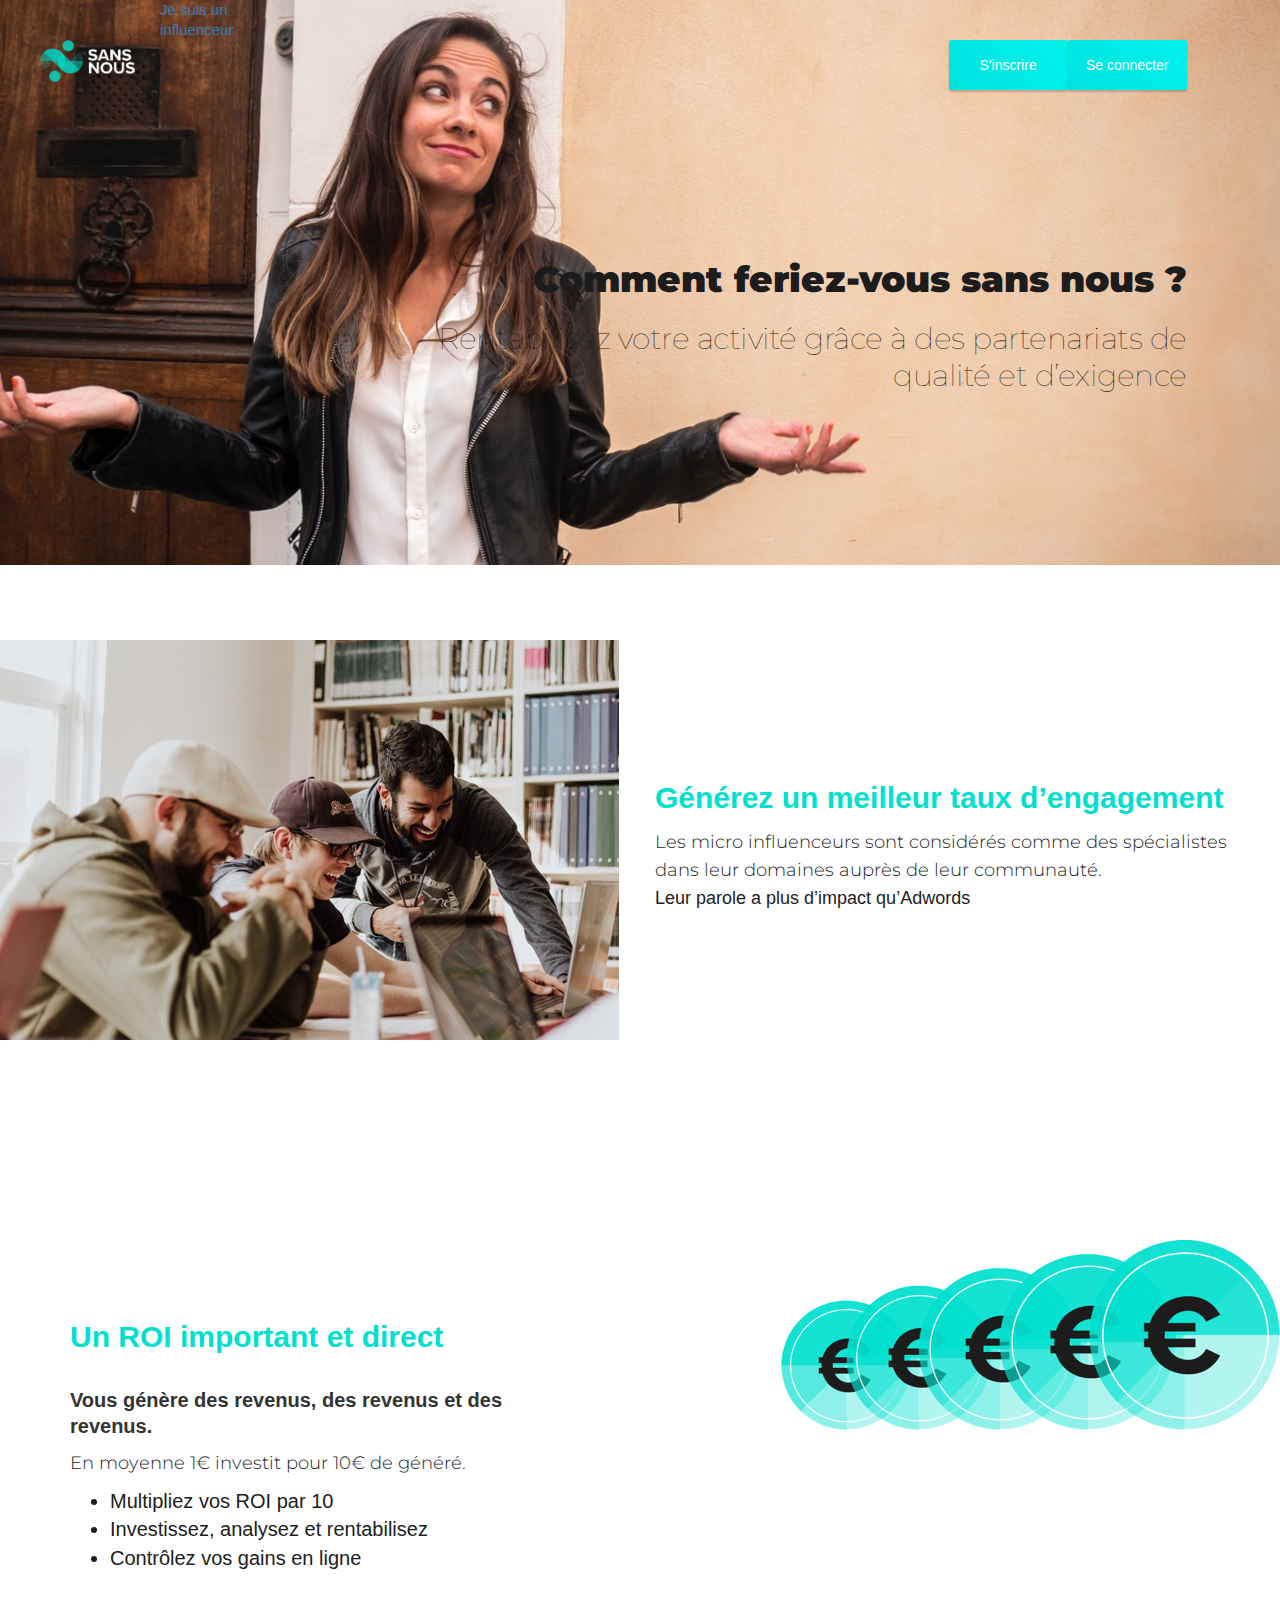
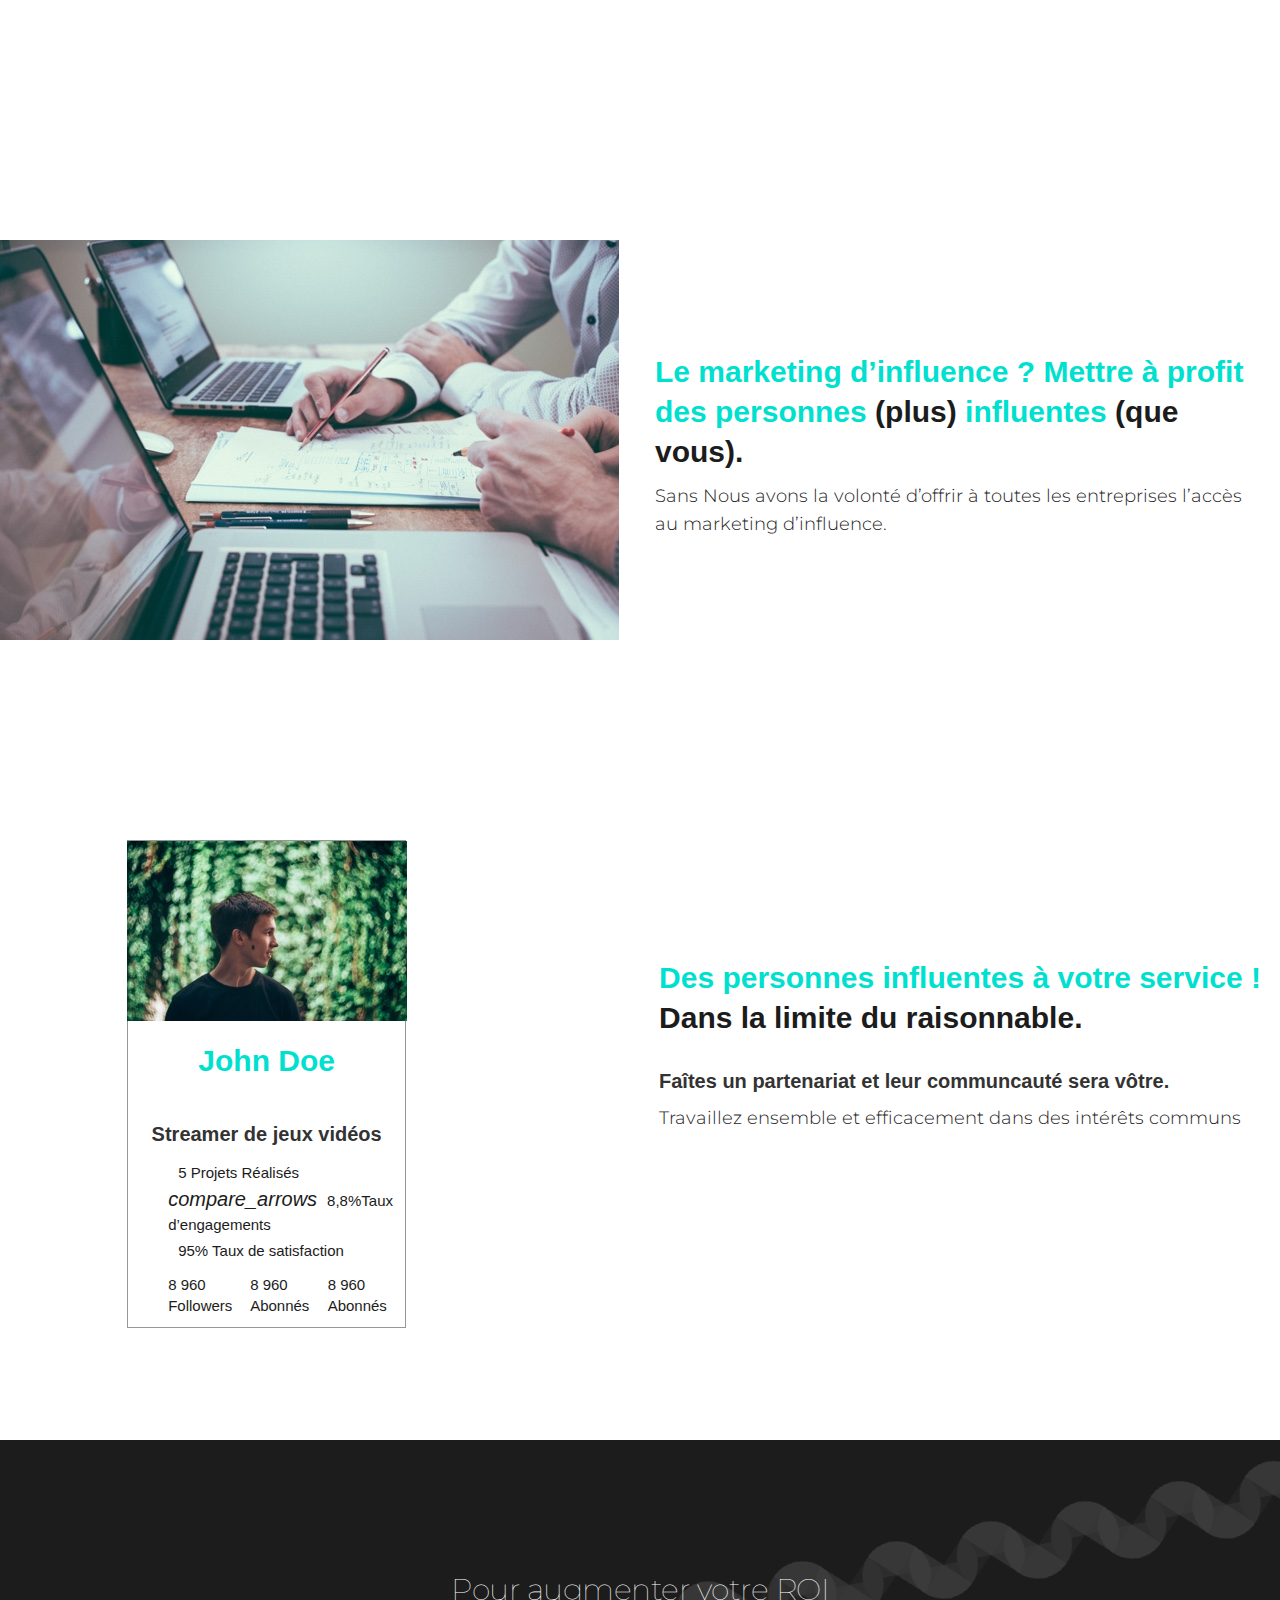
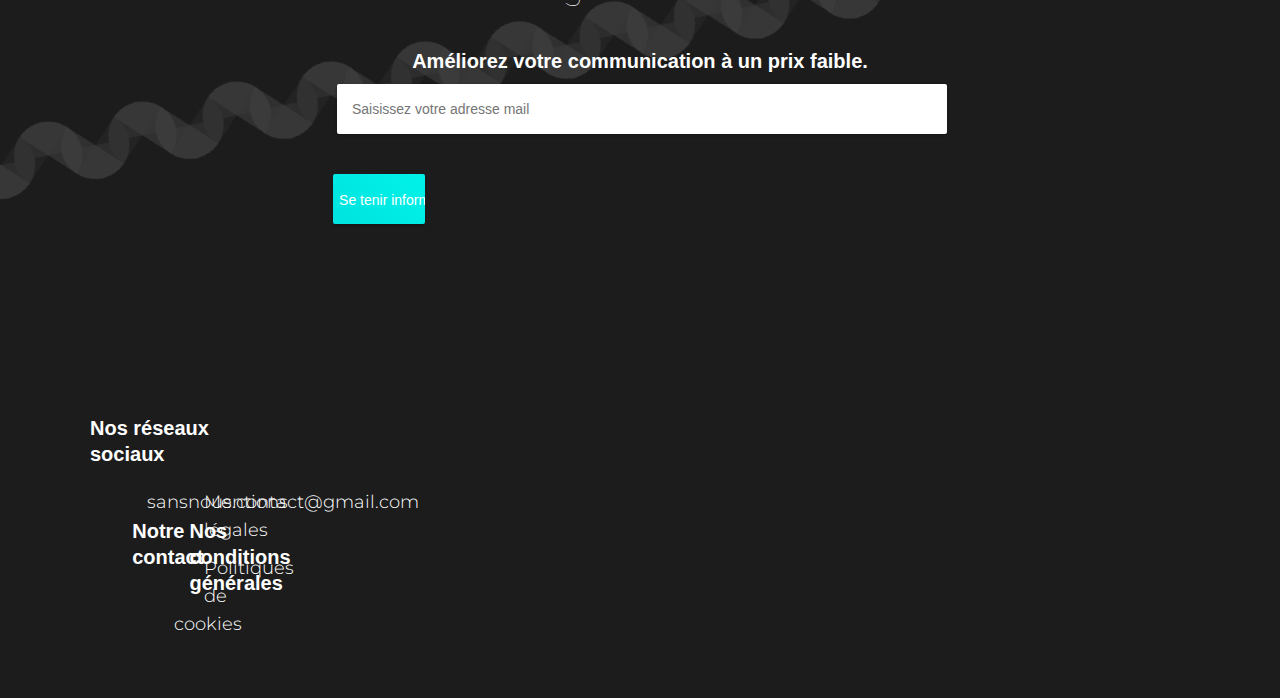
==== entreprise.html @ 3db3e524 "contenue/style" ====
<!DOCTYPE html>
<html>
	<head>
	<meta charset="utf-8">
		<title>sansnous.fr</title>
		<!-- Global site tag (gtag.js) - Google Analytics -->
			<script async src="https://www.googletagmanager.com/gtag/js?id=UA-120525859-1"></script>
			<script>
                window.dataLayer = window.dataLayer || [];
                function gtag(){dataLayer.push(arguments);}
                gtag('js', new Date());

                gtag('config', 'UA-120525859-1');
			</script>

			<!-- Google Tag Manager -->
			<script>(function(w,d,s,l,i){w[l]=w[l]||[];w[l].push({'gtm.start':
                    new Date().getTime(),event:'gtm.js'});var f=d.getElementsByTagName(s)[0],
                j=d.createElement(s),dl=l!='dataLayer'?'&l='+l:'';j.async=true;j.src=
                'https://www.googletagmanager.com/gtm.js?id='+i+dl;f.parentNode.insertBefore(j,f);
            })(window,document,'script','dataLayer','GTM-W6R6SQQ');</script>
			<!-- End Google Tag Manager -->
			
			
    <meta property="og:title" content="Sansnous - Plateforme de matching entre influenceurs et entreprises." />
    <meta property="og:type" content="présentation service" />
    <meta property="og:image" content="img/logo.png" />
    <meta property="og:url" content="http://sansnous.fr" />
    <meta property="og:description" content="Matching entre influenceurs et entreprises" />
		
		    <!-- Twitter Card meta -->
	<meta name="twitter:card" content="summary_large_image">
	<meta name="twitter:site" content="http://sansnous.fr">
	<meta name="twitter:title" content="Sansnous">
	<meta name="twitter:description" content="Matching entre influenceurs et entreprises #SansNous #PayeTonInfluenceur">
	<meta name="twitter:creator" content="@SansNous_Fr">
	<meta name="twitter:url" content="https://twitter.com/SansNous_Fr?lang=fr" />
	<meta name="twitter:image:src" content="https://pbs.twimg.com/profile_images/1006646499990745088/4dII0Hvo_400x400.jpg">
		
		<meta name="viewport" content="width=device-width, initial-scale=1">
		<link rel="stylesheet" href="https://maxcdn.bootstrapcdn.com/bootstrap/3.3.7/css/bootstrap.min.css">
		<script src="https://ajax.googleapis.com/ajax/libs/jquery/3.3.1/jquery.min.js"></script>
	  	<script src="https://maxcdn.bootstrapcdn.com/bootstrap/3.3.7/js/bootstrap.min.js"></script>
	  	<link href="https://fonts.googleapis.com/css?family=Montserrat" rel="stylesheet">
	  	<link rel="stylesheet" href="https://use.fontawesome.com/releases/v5.1.0/css/all.css" integrity="sha384-lKuwvrZot6UHsBSfcMvOkWwlCMgc0TaWr+30HWe3a4ltaBwTZhyTEggF5tJv8tbt" crossorigin="anonymous">
	  	<link rel="stylesheet" type="text/css" href="style.css">
	  	<link rel="icon" href="img/favicon.ico"/>
	  	
	  				<script type="text/javascript">
                
                

                var _gaq = _gaq || [];
                _gaq.push(['_setAccount', 'UA-120525859-1']);
                _gaq.push(['_trackEvent']);

                (function() {
                    var ga = document.createElement('script'); ga.type = 'text/javascript'; ga.async = true;
                    ga.src = ('https:' == document.location.protocol ? 'https://ssl' : 'http://www') + '.google-analytics.com/ga.js';
                    var s = document.getElementsByTagName('script')[0]; s.parentNode.insertBefore(ga, s);
                })();

			</script>
	</head>
	<body>
	<!-- Google Tag Manager (noscript) -->
<noscript><iframe src="https://www.googletagmanager.com/ns.html?id=GTM-W6R6SQQ"
				  height="0" width="0" style="display:none;visibility:hidden"></iframe></noscript>
<!-- End Google Tag Manager (noscript) -->
		<div class="container-fluid bandeau">
				<img src="img/sansnous_logo.png" class="logo col-xs-2">
				<div class="nav col-xs-10">
                    <div><a href="index.html">Je suis un influenceur</a></div>
					<div class="bouton col-xs-offset-8 col-xs-2">S'inscrire</div>
					<div class="bouton col-xs-2">Se connecter</div>
				</div>
				<div class="col-xs-8 col-xs-offset-2 titre">
					<h1>Comment feriez-vous sans nous ?</h1>
					<h2>Rentabilisez votre activité grâce à des partenariats de qualité et d’exigence</h2>
				</div>

				<div class="col-xs-2 reseaux">
					<i class="fab fa-facebook"><a href="https://www.facebook.com/SansNous/"></a></i>
					<i class="fab fa-twitter"><a href="https://twitter.com/SansNous_Fr?lang=fr"></a></i>
					<i class="fab fa-instagram"><a href="https://www.instagram.com/sansnous_fr/?hl=fr"></a></i>
				</div>

		</div>
		<div class="container-fluid contenu">
			<div class="col-xs-5 imgSection"><img src="img/image3.jpg"></div>
			<div class="col-xs-6 col-xs-offset-1 text">
				<div class="textBlock">
					<h3>Générez un meilleur taux d’engagement</h3>
					<p>Les micro influenceurs sont considérés comme des spécialistes dans leur domaines auprès de leur communauté. <br> <span>Leur parole a plus d’impact qu’Adwords</span></p>
			
				</div>
			</div>
		</div>
		<div class="container-fluid contenu">
			<div class="col-xs-5 text2">
				<div class="textBlock">
					<h3>Un ROI important et direct</h3>
					<h4>Vous génère des revenus, des revenus et des revenus.</h4>
				<p>En moyenne 1€ investit pour 10€ de généré.</p>
				<ul>
						<li>Multipliez vos ROI par 10</li>
                        <li>Investissez, analysez et rentabilisez</li>
                        <li>Contrôlez vos gains en ligne</li>
					</ul>	
				</div>
			</div>
			<div  class="col-xs-2"></div>
			<div class="col-xs-5 imgSection"><img src="img/euros.png" style="float: right;"></div>
		</div>
		
			<div class="container-fluid contenu">
			<div class="col-xs-5 imgSection"><img src="img/image.jpg"></div>
			<div class="col-xs-6 col-xs-offset-1 text">
				<div class="textBlock">
					<h3>Le marketing d’influence ? Mettre à profit des personnes <span>(plus)</span> influentes <span>(que vous).</span></h3>
					<p>Sans Nous avons la volonté d’offrir à toutes les entreprises l’accès au marketing d’influence.</p>
			
				</div>
			</div>
		</div>
		
		
		
		<div class="container-fluid contenu">
			<div class="col-xs-5 imgSection">
                      <div class="card">
                   <div class="imgcard"><img src="img/imageinfluenceur.jpg" alt="photoinfluenceur"></div>
                    <h3>John Doe</h3>
                    <h4>Streamer de jeux vidéos </h4>
                    <ul>
                        <li><i class="fas fa-suitcase"></i>5 Projets Réalisés</li>
                        <li><i class="material-icons">compare_arrows</i>8,8%Taux d’engagements</li>
                        <li><i class="fas fa-check"></i>95% Taux de satisfaction</li>
                    </ul>
                    <ul class="stats">
                        <li><i class="fab fa-twitter"></i>8 960 Followers</li>
                        <li><i class="fab fa-youtube"></i>8 960 Abonnés</li>
                        <li><i class="fab fa-twitch"></i>8 960 Abonnés</li>      
                    </ul>
                </div>
			    
			</div>
			<div class="col-xs-6 col-xs-offset-1 text">
				<div class="textBlock">
					<h3>Des personnes influentes à votre service ! <br><span>Dans la limite du raisonnable.</span></h3>
					<h4>Faîtes un partenariat et leur communcauté sera vôtre.</h4>
				<p>Travaillez ensemble et efficacement dans des intérêts communs</p>
				</div>
			</div>
		</div>
		<div class="container-fluid formulaire">
         <h2>Pour augmenter votre ROI</h2>
         <h4>Améliorez votre communication à un prix faible.</h4>
         
         <!-- Begin MailChimp Signup Form -->
<div id="mc_embed_signup">
<form action="https://sansnous.us18.list-manage.com/subscribe/post?u=7ed8b90497c4b5d6183e5a3aa&amp;id=57c05f1183" method="post" id="mc-embedded-subscribe-form" name="mc-embedded-subscribe-form" class="validate" target="_blank" novalidate>
    <div id="mc_embed_signup_scroll">
	
<div class="mc-field-group">
	<label for="mce-EMAIL"></label>
	<input type="email" value="" name="EMAIL" class="required email" id="mce-EMAIL" placeholder="Saisissez votre adresse mail">
</div>
	<div id="mce-responses" class="clear">
		<div class="response" id="mce-error-response" style="display:none"></div>
		<div class="response" id="mce-success-response" style="display:none"></div>
	</div>    <!-- real people should not fill this in and expect good things - do not remove this or risk form bot signups-->
    <div class="clear"><input type="submit" value="Se tenir informé" name="subscribe" id="mc-embedded-subscribe" class="bouton"></div>
    </div>
</form>
</div>
<script type='text/javascript' src='//s3.amazonaws.com/downloads.mailchimp.com/js/mc-validate.js'></script><script type='text/javascript'>(function($) {window.fnames = new Array(); window.ftypes = new Array();fnames[0]='EMAIL';ftypes[0]='email'; /*
 * Translated default messages for the $ validation plugin.
 * Locale: FR
 */
$.extend($.validator.messages, {
        required: "Ce champ est requis.",
        remote: "Veuillez remplir ce champ pour continuer.",
        email: "Veuillez entrer une adresse email valide.",
        url: "Veuillez entrer une URL valide.",
        date: "Veuillez entrer une date valide.",
        dateISO: "Veuillez entrer une date valide (ISO).",
        number: "Veuillez entrer un nombre valide.",
        digits: "Veuillez entrer (seulement) une valeur numérique.",
        creditcard: "Veuillez entrer un numéro de carte de crédit valide.",
        equalTo: "Veuillez entrer une nouvelle fois la même valeur.",
        accept: "Veuillez entrer une valeur avec une extension valide.",
        maxlength: $.validator.format("Veuillez ne pas entrer plus de {0} caractères."),
        minlength: $.validator.format("Veuillez entrer au moins {0} caractères."),
        rangelength: $.validator.format("Veuillez entrer entre {0} et {1} caractères."),
        range: $.validator.format("Veuillez entrer une valeur entre {0} et {1}."),
        max: $.validator.format("Veuillez entrer une valeur inférieure ou égale à {0}."),
        min: $.validator.format("Veuillez entrer une valeur supérieure ou égale à {0}.")
});}(jQuery));var $mcj = jQuery.noConflict(true);</script>
<!--End mc_embed_signup-->   
			
		</div>


		<div class="container-fluid footer">
			<div class="col-xs-2 divFooter">
				<h4 class="col-xs-12">Nos réseaux sociaux</h4>
				<div class="col-xs-12 reseaux">
					<i class="fab fa-facebook"><a href="https://www.facebook.com/SansNous/"></a></i>
					<i class="fab fa-twitter"><a href="https://twitter.com/SansNous_Fr?lang=fr"></a></i>
					<i class="fab fa-instagram"><a href="https://www.instagram.com/sansnous_fr/?hl=fr"></a></i>
				</div>
			<div class="col-xs-2 col-xs-offset-2 divFooter">
				<h4 class="col-xs-12">Notre contact</h4>
				<p>sansnous.contact@gmail.com</p>
			</div>
			<div class="col-xs-2 col-xs-offset-2 divFooter">
				<h4 class="col-xs-12">Nos conditions générales</h4>
				<p>Mentions légales</p>
				<p>Politiques de cookies</p>
			</div>
		</div>
---- style.css ----
@font-face {
	font-family: "Skippy Sharpie";
	src: url(../font/Skippy Sharpie Regular.ttf);
}
input{
    outline: none;
}
span{
    font-family: "Skippy Sharpie", sans-serif;
    color: #1C1C1C;
}
a{
    font-size: 15px;	
    line-height: 18px; 
}
a:hover{
    text-decoration: none;
}
p {
	color: #FFFFFF;
	font-family: "Montserrat", sans-serif;
	font-size: 18px;	
    font-weight: 300;	
    line-height: 28px;
}
h1 {
	font-family: "Montserrat", sans-serif;
	text-align: right;
	color: #1C1C1C;
	margin-bottom: 20px;
    font-weight: 900;
}
h2 {
	font-family: "Montserrat", sans-serif;
	text-align: right;
    letter-spacing: -0.5px;	
    line-height: 37px;
	color: #1C1C1C;
    font-weight: 100;
}
h3 {
	font-size: 30px;	
    line-height: 40px;
	font-weight: bold;
    color: #00E0CF;
}
h4 {
    font-size: 20px;
	font-weight: 600;	
    line-height: 26px;
    margin-top: 30px;
    margin-bottom: 10px;
}
h5 {
	font-weight: bold;
	margin-bottom: 30px ; 
	color: #FFFFFF;
    font-family: "Montserrat", sans-serif;
    font-size: 15px;
    font-weight: bold;
    line-height: 18px;
}
i {
	color: white;
	font-size: 20px;
}
.bandeau {
	background: url("img/background.jpg") no-repeat;
	background-size: cover;
	margin-bottom: 75px;
}
.logo {
	margin: 40px 10px;
	width: 10%;
}
.nav {
	display: flex;
	justify-content: space-around;
}
.bouton {
	color: #FFF;
	text-align: center;
	margin-top: 40px;
	width: 15%;
	height: 50px;
	border-radius: 2px;
	background: linear-gradient(225deg, #00F2E9 0%, #00E3DF 100%);
	box-shadow: 0 2px 2px 0 rgba(0,0,0,0.2);
	line-height: 50px;
    border: none;
}
.titre {
	margin-top: 150px;
	margin-bottom: 150px;
}
.reseaux {
	display: flex;
	justify-content: space-between;
	margin-bottom: 10px;
}
.contenu {
	margin: 0;
	padding: 0;
	margin-bottom: 200px; 
}

.text {
	height: 400px;
	display: flex;
	justify-content: center;
	align-items: center;
	/*font-family: "Lato";*/
}

.imgSection {
	height: 400px;
	margin: 0;
	padding: 0;
    z-index: -1;
}
.text2 {
	height: 400px;
	display: flex;
	justify-content: center;
	flex-direction: column;
	align-items: center;
	padding-left: 70px;
}
.footer {
	background-color: #1C1C1C;
	padding: 50px 60px;
    color: #FFFFFF;
}
.footer a{
    color: #FFFFFF;
}
.formulaire{
    background: url("img/backgroundform.png")#1C1C1C no-repeat;
    height: 55vh;
    display: flex;    
    flex-direction: column;
    justify-content: center;
    align-items: center;
}
.formulaire>h2{
   color: #FFFFFF;
}
.formulaire>h4{
   color: #FFFFFF;
}
.email{
	height: 50px;
	width: 610px;
	border-radius: 2px;
	background-color: #FFFFFF;
	box-shadow: 0 1px 3px 0 rgba(0,0,0,0.3);
    border: none;
    padding-left: 15px;
}
.btnFacebook{
	height: 50px;
	width: 289px;
	border-radius: 2px;
	background-color: #3B5998;
	box-shadow: 0 2px 2px 0 rgba(0,0,0,0.2);
    color: #FFFFFF;
    text-align: center;
    line-height: 3.5;
    font-family: "Montserrat", sans-serif;
    display: flex;
    justify-content: center;
    align-items: center;
}
.btnVideo{
	height: 50px;
	width: 167px;
	border-radius: 2px;
	background-color: #1C1C1C;
	box-shadow: 0 2px 2px 0 rgba(0,0,0,0.2);
    color: #FFFFFF;
    text-align: center;
    display: flex;
    justify-content: center;
    align-items: center;   
}
.textBlock>p{
    color: #1C1C1C;
}
li{
    color: #1C1C1C;
    font-size: 20px;
}
.imgcard{
    height: 180px;
    width: 280px;
}
.card{
    border: 1px solid #979797;
    display: flex;
    flex-direction: column;
    align-items: center;
    width: 279px;
    margin: auto;
}
.card li{
    list-style: none;
    font-size: 15px;
}
.card i{
    color: #1C1C1C;
    margin-right: 10px
}
.stats{
    display: flex;

}
.stats>li{
    display: flex;
    flex-direction: column;
}
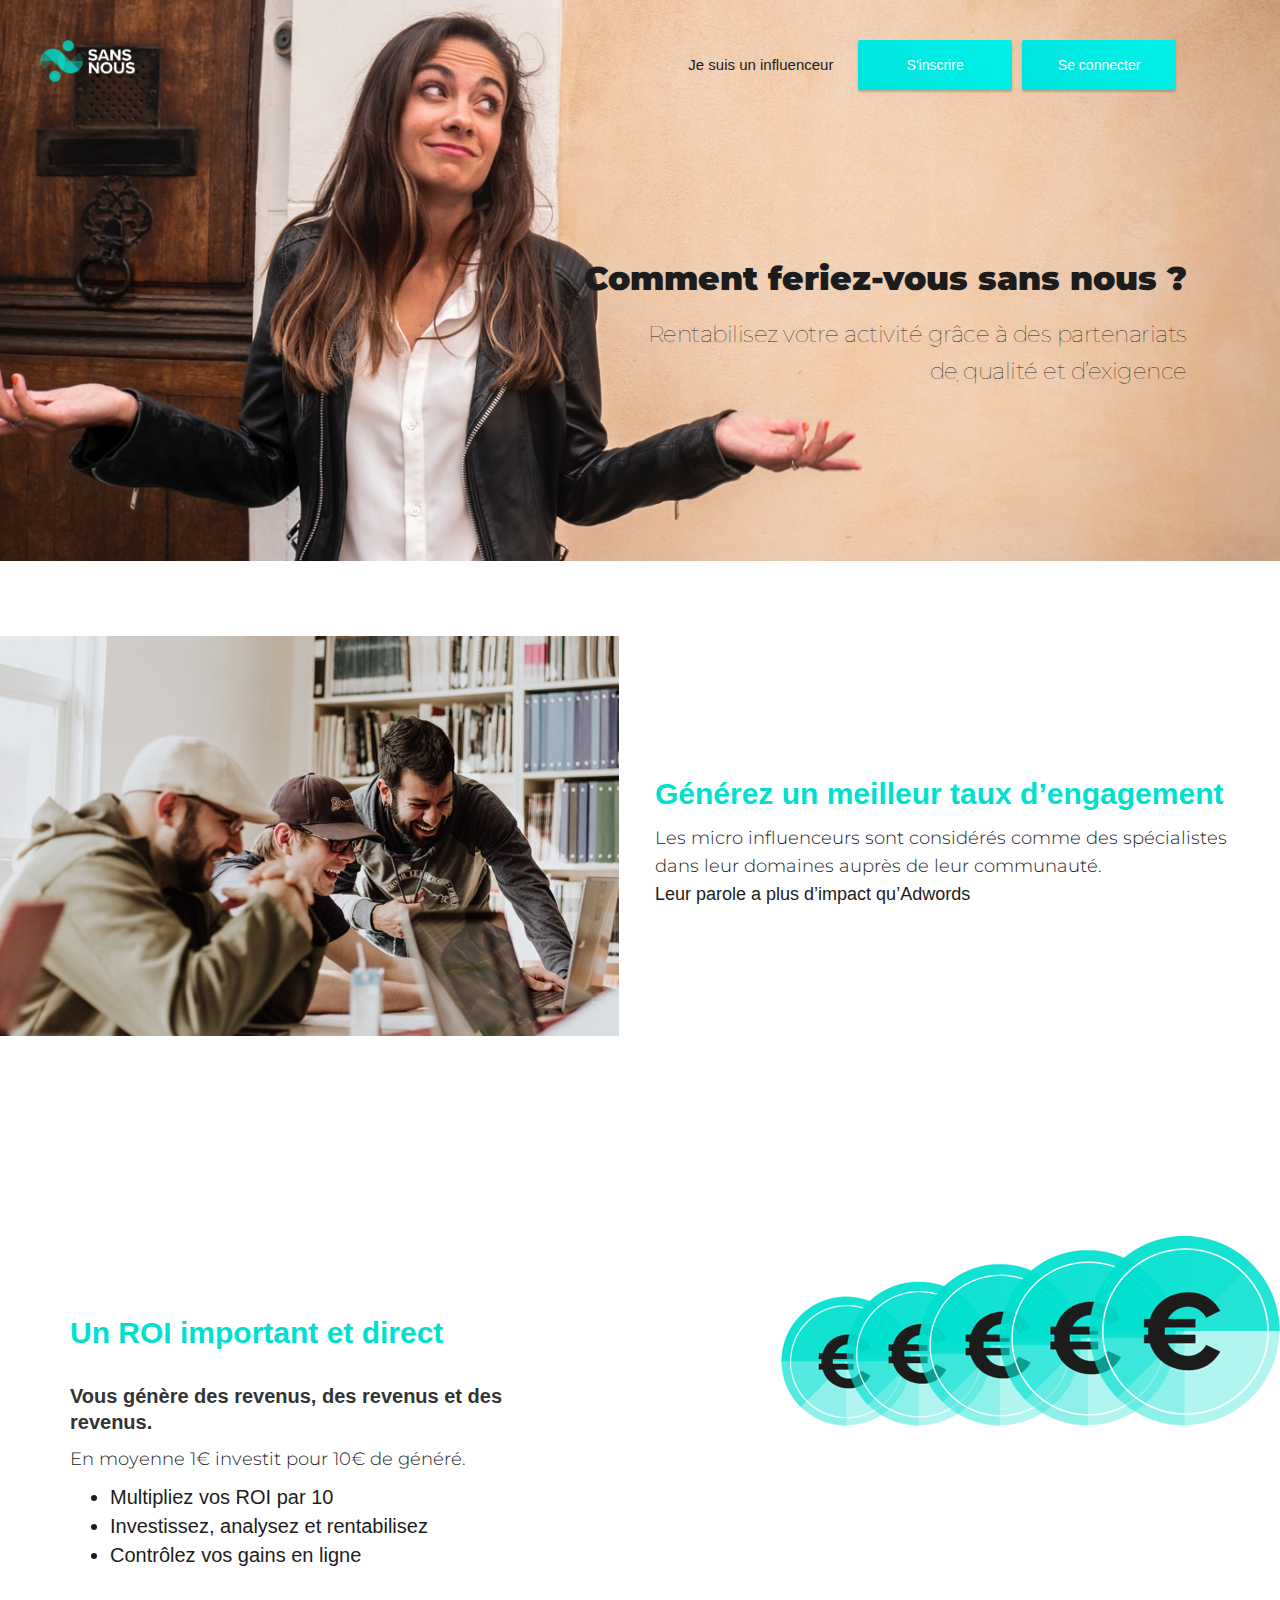
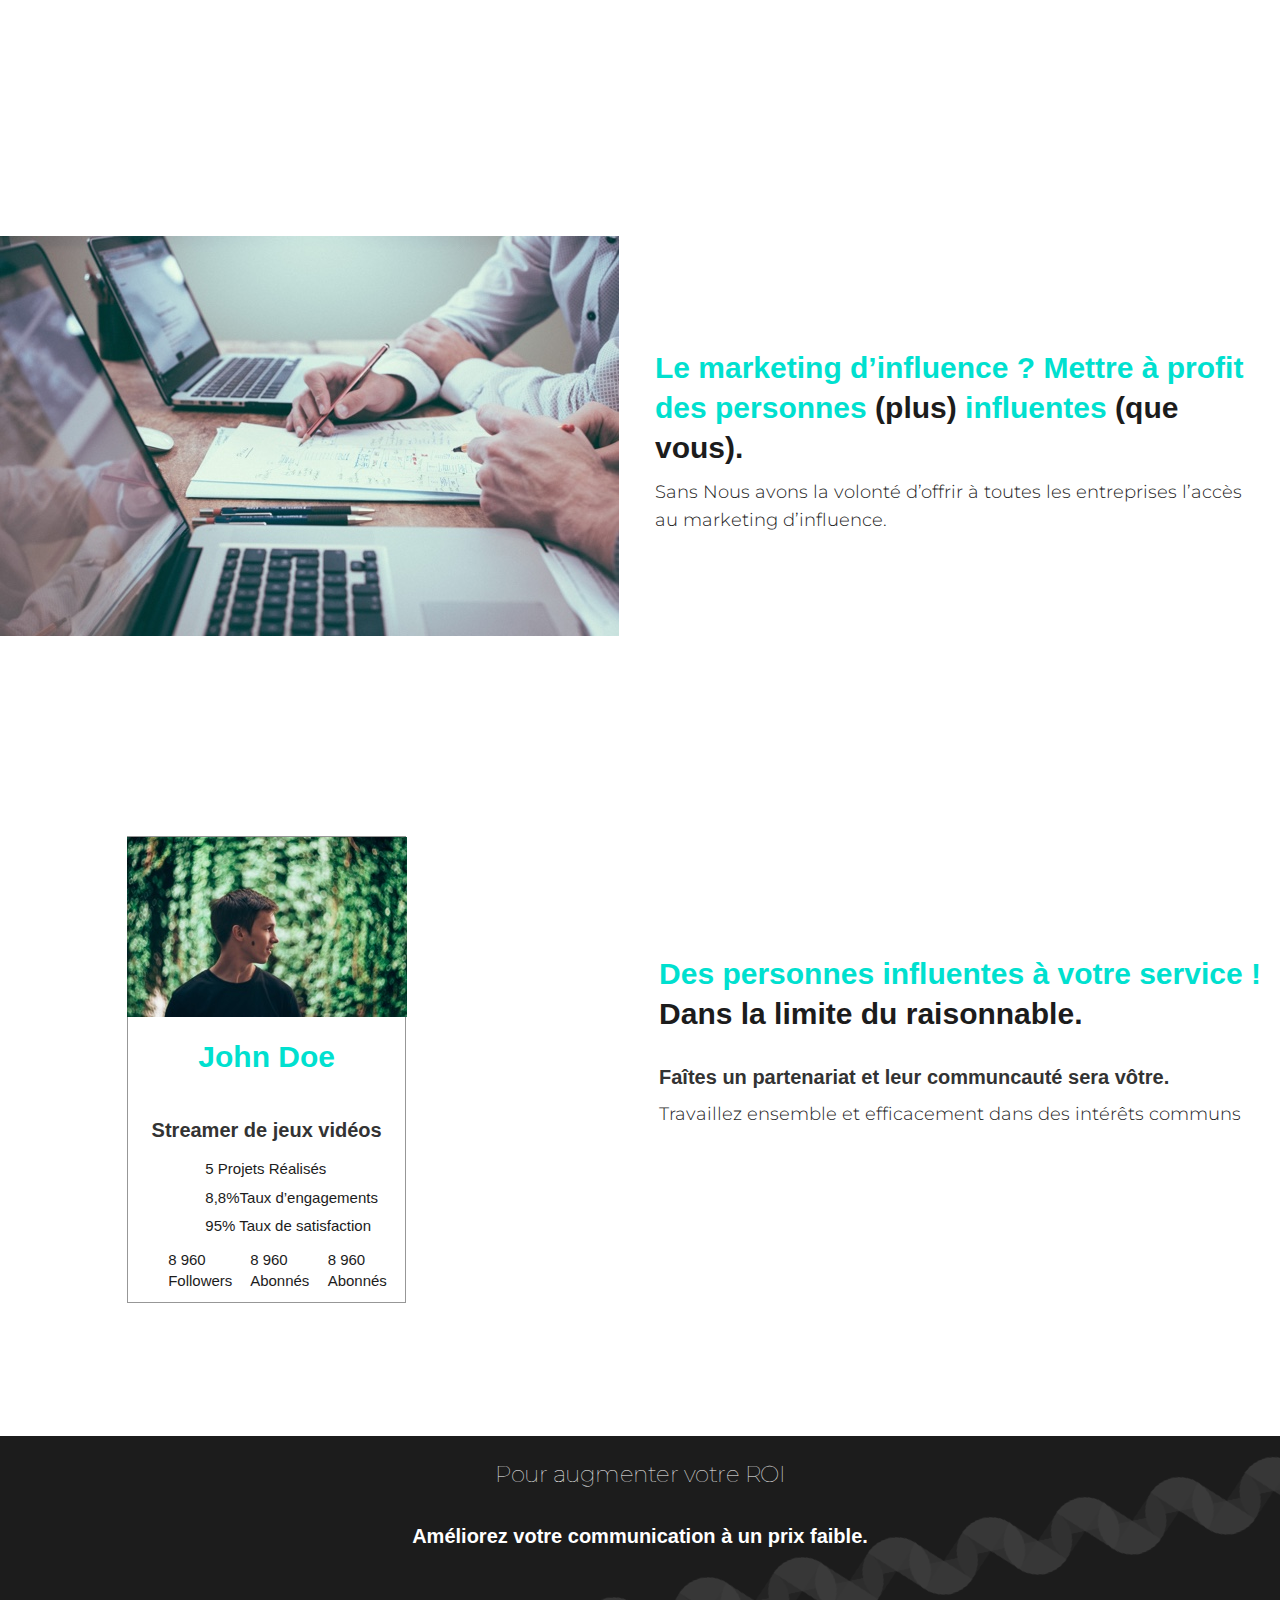
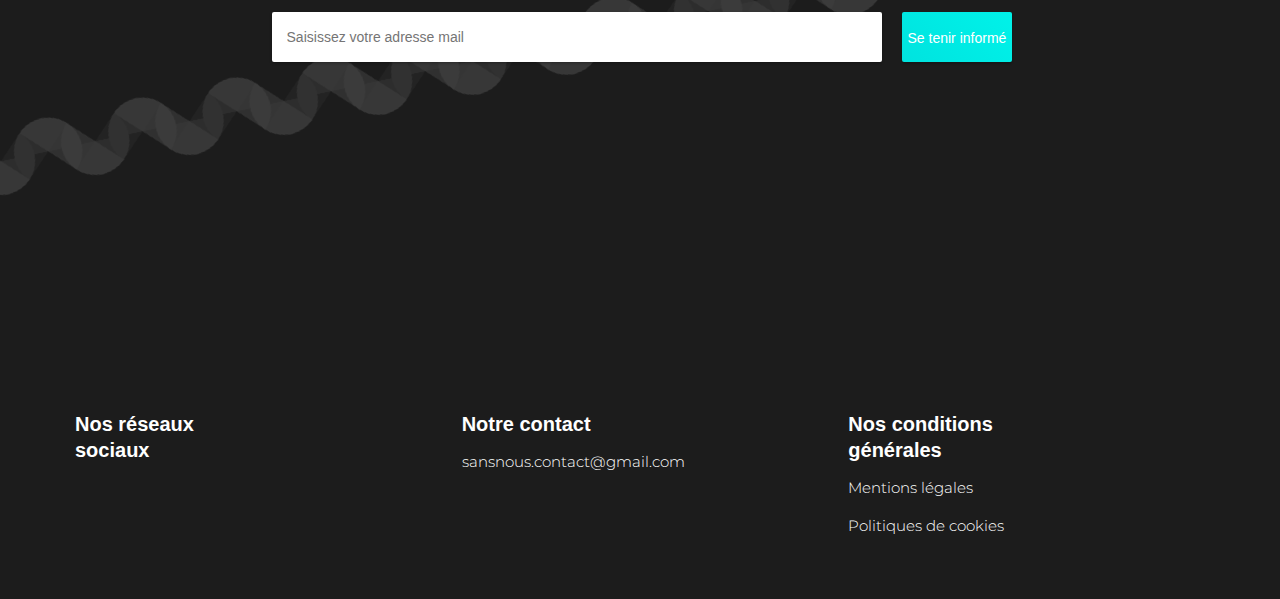
==== commit 0603bed1: "LandingV3" ====
--- a/entreprise.html
+++ b/entreprise.html
@@ -69,14 +69,16 @@
 <!-- End Google Tag Manager (noscript) -->
 		<div class="container-fluid bandeau">
 				<img src="img/sansnous_logo.png" class="logo col-xs-2">
+				
 				<div class="nav col-xs-10">
-                    <div><a href="index.html">Je suis un influenceur</a></div>
-					<div class="bouton col-xs-offset-8 col-xs-2">S'inscrire</div>
+                    <div><a class="col-xs-2 col-xs-offset-6 bouton1" href="index.html">Je suis un influenceur</a></div>
+					<div class="bouton col-xs-2">S'inscrire</div>
 					<div class="bouton col-xs-2">Se connecter</div>
 				</div>
+				
 				<div class="col-xs-8 col-xs-offset-2 titre">
 					<h1>Comment feriez-vous sans nous ?</h1>
-					<h2>Rentabilisez votre activité grâce à des partenariats de qualité et d’exigence</h2>
+					<h2>Rentabilisez votre activité grâce à des partenariats <br> de qualité et d’exigence</h2>
 				</div>
 
 				<div class="col-xs-2 reseaux">
@@ -134,7 +136,7 @@
                     <h4>Streamer de jeux vidéos </h4>
                     <ul>
                         <li><i class="fas fa-suitcase"></i>5 Projets Réalisés</li>
-                        <li><i class="material-icons">compare_arrows</i>8,8%Taux d’engagements</li>
+                        <li><i class="fas fa-exchange-alt"></i>8,8%Taux d’engagements</li>
                         <li><i class="fas fa-check"></i>95% Taux de satisfaction</li>
                     </ul>
                     <ul class="stats">
@@ -170,7 +172,7 @@
 		<div class="response" id="mce-error-response" style="display:none"></div>
 		<div class="response" id="mce-success-response" style="display:none"></div>
 	</div>    <!-- real people should not fill this in and expect good things - do not remove this or risk form bot signups-->
-    <div class="clear"><input type="submit" value="Se tenir informé" name="subscribe" id="mc-embedded-subscribe" class="bouton"></div>
+    <div class="clear"><input type="submit" value="Se tenir informé" name="subscribe" id="mc-embedded-subscribe" class="bouton2"></div>
     </div>
 </form>
 </div>
@@ -201,23 +203,25 @@
 			
 		</div>
 
-
-		<div class="container-fluid footer">
+<div class="container-fluid footer">
 			<div class="col-xs-2 divFooter">
 				<h4 class="col-xs-12">Nos réseaux sociaux</h4>
 				<div class="col-xs-12 reseaux">
 					<i class="fab fa-facebook"><a href="https://www.facebook.com/SansNous/"></a></i>
 					<i class="fab fa-twitter"><a href="https://twitter.com/SansNous_Fr?lang=fr"></a></i>
 					<i class="fab fa-instagram"><a href="https://www.instagram.com/sansnous_fr/?hl=fr"></a></i>
-				</div>
+                </div>
+			</div>
 			<div class="col-xs-2 col-xs-offset-2 divFooter">
 				<h4 class="col-xs-12">Notre contact</h4>
-				<p>sansnous.contact@gmail.com</p>
-			</div>
+				<p><a href="">sansnous.contact@gmail.com</a></p>
+			</div>
+			
 			<div class="col-xs-2 col-xs-offset-2 divFooter">
 				<h4 class="col-xs-12">Nos conditions générales</h4>
-				<p>Mentions légales</p>
-				<p>Politiques de cookies</p>
-			</div>
-		</div>
-		
+				<p><a href="">Mentions légales</a></p>
+				<p><a href="">Politiques de cookies</a></p>
+			</div>
+		</div>   
+                
+		
--- a/style.css
+++ b/style.css
@@ -15,6 +15,7 @@
 }
 a:hover{
     text-decoration: none;
+    color: #00E3DF;
 }
 p {
 	color: #FFFFFF;
@@ -24,6 +25,7 @@
     line-height: 28px;
 }
 h1 {
+    font-size: 33px;
 	font-family: "Montserrat", sans-serif;
 	text-align: right;
 	color: #1C1C1C;
@@ -37,6 +39,7 @@
     line-height: 37px;
 	color: #1C1C1C;
     font-weight: 100;
+    font-size: 23px;
 }
 h3 {
 	font-size: 30px;	
@@ -73,10 +76,6 @@
 	margin: 40px 10px;
 	width: 10%;
 }
-.nav {
-	display: flex;
-	justify-content: space-around;
-}
 .bouton {
 	color: #FFF;
 	text-align: center;
@@ -88,10 +87,33 @@
 	box-shadow: 0 2px 2px 0 rgba(0,0,0,0.2);
 	line-height: 50px;
     border: none;
-}
+    margin-right: 10px
+}
+.bouton1{
+    margin-top: 40px;
+    width: 18%;
+	height: 50px;
+    display: flex;
+    align-items: center;
+    color: #1C1C1C;
+    
+}.bouton2{
+ 	color: #FFF;
+	text-align: center;
+	height: 50px;
+	border-radius: 2px;
+	background: linear-gradient(225deg, #00F2E9 0%, #00E3DF 100%);
+	box-shadow: 0 2px 2px 0 rgba(0,0,0,0.2);
+	line-height: 50px;
+    border: none;
+}
+.bouton:hover, .bouton2:hover, .btnVideo:hover{
+    border-radius: 25px; 
+} 
 .titre {
 	margin-top: 150px;
 	margin-bottom: 150px;
+    line-height: 50px;
 }
 .reseaux {
 	display: flex;
@@ -134,19 +156,29 @@
 .footer a{
     color: #FFFFFF;
 }
+.footer h4{
+    padding: 0;
+}
+.footer .col-xs-12{
+    padding: 0;
+}
 .formulaire{
     background: url("img/backgroundform.png")#1C1C1C no-repeat;
     height: 55vh;
-    display: flex;    
-    flex-direction: column;
-    justify-content: center;
-    align-items: center;
 }
 .formulaire>h2{
    color: #FFFFFF;
+    text-align: center;
 }
 .formulaire>h4{
    color: #FFFFFF;
+    text-align: center;
+}
+#mc_embed_signup_scroll{
+    display: flex;
+    align-items: center;
+    justify-content: center;
+    margin-top: 5%;
 }
 .email{
 	height: 50px;
@@ -156,6 +188,7 @@
 	box-shadow: 0 1px 3px 0 rgba(0,0,0,0.3);
     border: none;
     padding-left: 15px;
+    margin-right: 20px;
 }
 .btnFacebook{
 	height: 50px;
@@ -182,6 +215,12 @@
     display: flex;
     justify-content: center;
     align-items: center;   
+}
+.btnFacebook i{
+	margin-left: 5px;
+}
+.btnVideo i{
+    margin-left: 5px;
 }
 .textBlock>p{
     color: #1C1C1C;
